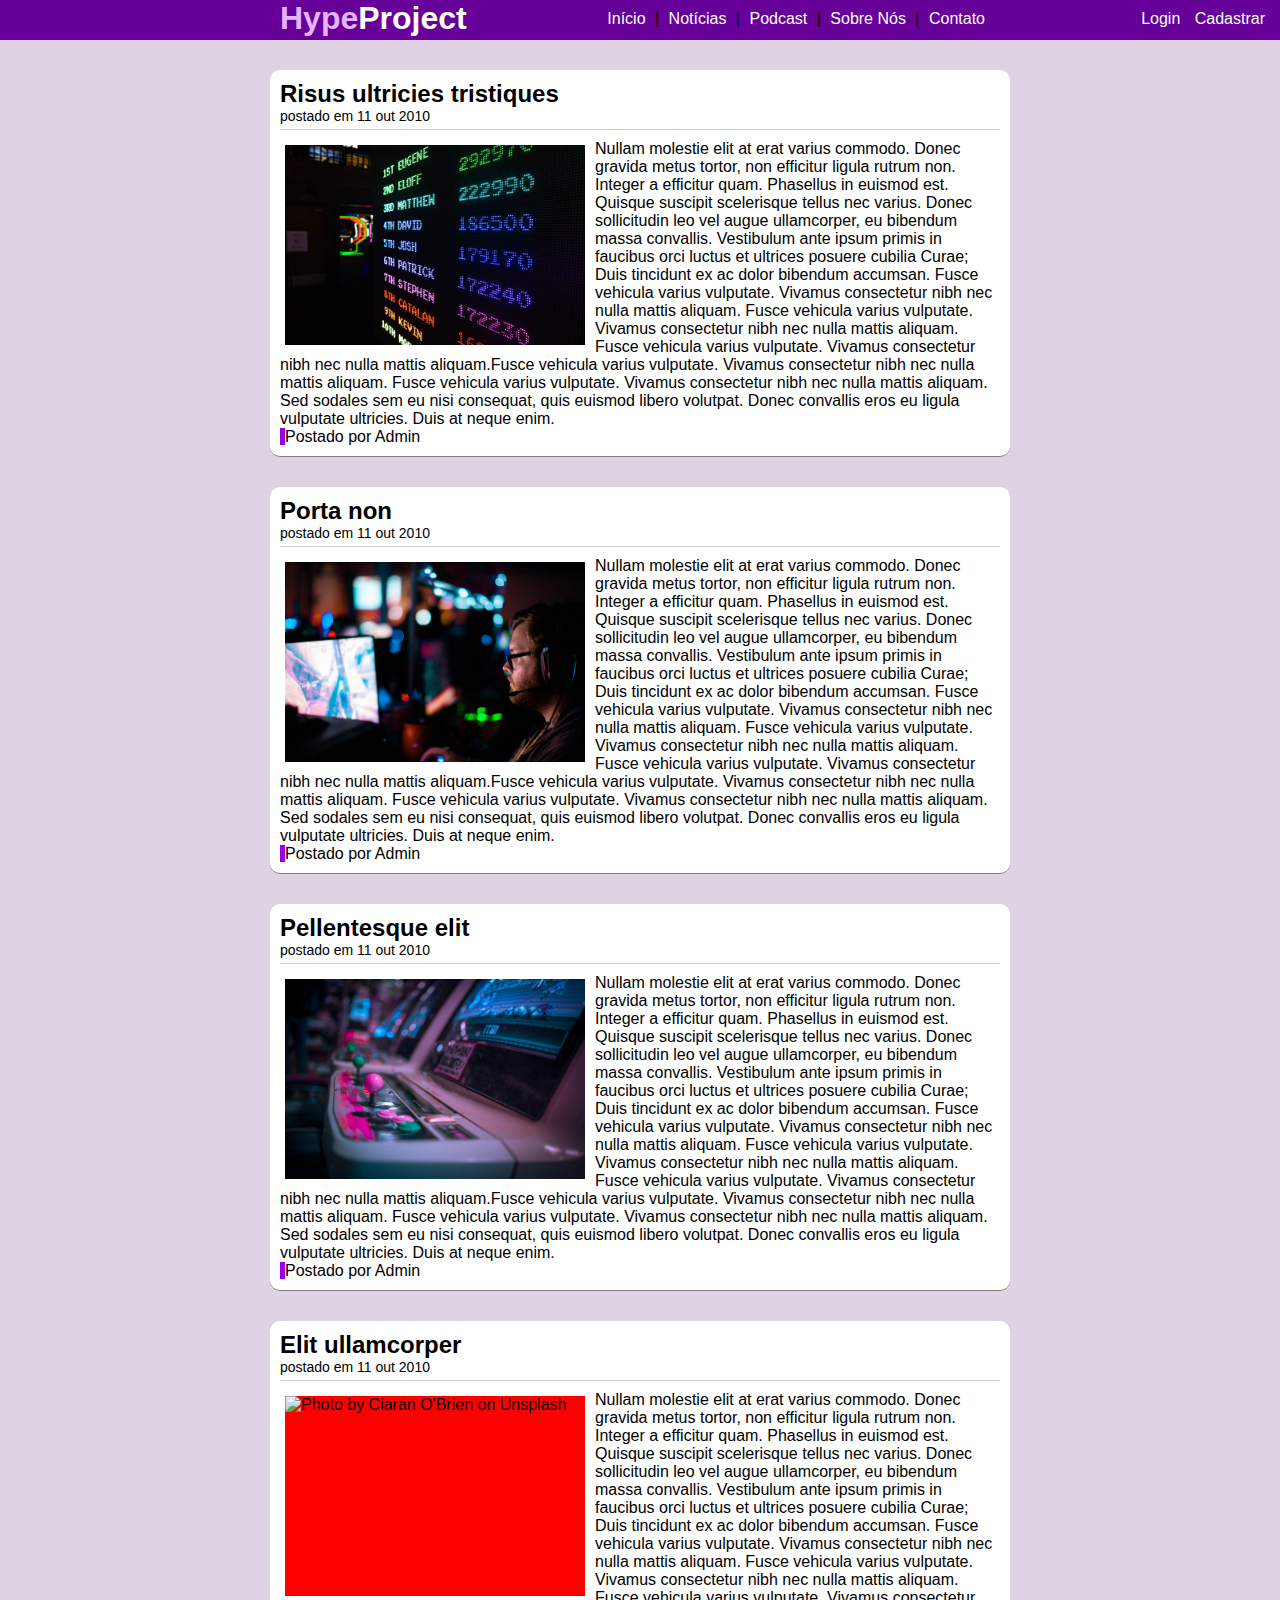
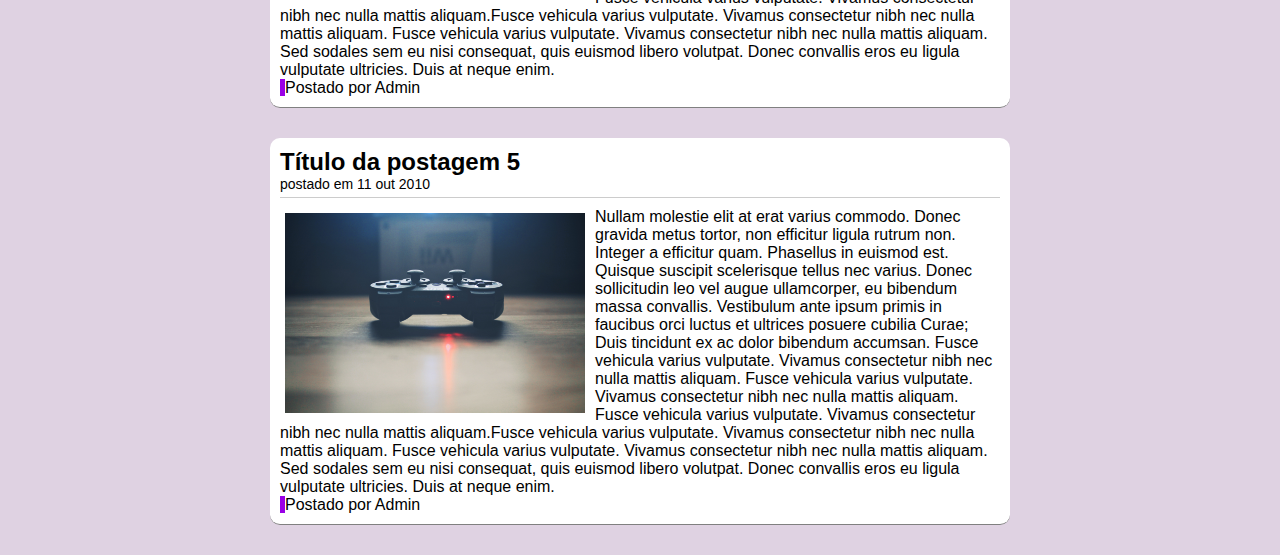
==== index.html @ acbac24e "Files Uploaded" ====
<!doctype html>
<html>

<head>
    <title>HypeProject</title>
    <meta charset="utf-8" />
    <link rel="stylesheet" type="text/css" href="css/style.css" />
</head>

<body>
    <div id="tpbar">
        <div id="loginscr">
            <a href="login.html">Login</a>
            <a href="cadastro.html">Cadastrar</a>
        </div>
        <div id="navigation">
            <h1 id="headertitle"><span class="blue">Hype</span><span class="white">Project</span></h1>
            <div id="link-menu">
                <a href="#">Início</a> |
                <a href="#">Notícias</a> |
                <a href="#">Podcast</a> |
                <a href="#">Sobre Nós</a> |
                <a href="#">Contato</a>
            </div>
        </div>

    </div>
    <div class="postagem">
        <h2>Risus ultricies tristiques</h2>
        <span class="datapost">postado em 11 out 2010</span>
        <div class=imagempost>
            <img src="img/element5-digital-LTyDj7u_TU4-unsplash.jpg" width="300px" height="200px" alt="Photo by Element5 Digital on Unsplash" />
        </div>
        <p>
            Nullam molestie elit at erat varius commodo. Donec gravida metus tortor, non efficitur ligula rutrum non. Integer a efficitur quam. Phasellus in euismod est. Quisque suscipit scelerisque tellus nec varius. Donec sollicitudin leo vel augue ullamcorper,
            eu bibendum massa convallis. Vestibulum ante ipsum primis in faucibus orci luctus et ultrices posuere cubilia Curae; Duis tincidunt ex ac dolor bibendum accumsan. Fusce vehicula varius vulputate. Vivamus consectetur nibh nec nulla mattis aliquam.
            Fusce vehicula varius vulputate. Vivamus consectetur nibh nec nulla mattis aliquam. Fusce vehicula varius vulputate. Vivamus consectetur nibh nec nulla mattis aliquam.Fusce vehicula varius vulputate. Vivamus consectetur nibh nec nulla mattis
            aliquam. Fusce vehicula varius vulputate. Vivamus consectetur nibh nec nulla mattis aliquam. Sed sodales sem eu nisi consequat, quis euismod libero volutpat. Donec convallis eros eu ligula vulputate ultricies. Duis at neque enim.</p>
        <span class="autorpost">Postado por Admin</span>
    </div>
    <div class="postagem">
        <h2>Porta non</h2>
        <span class="datapost">postado em 11 out 2010</span>
        <div class=imagempost>
            <img src="img/sean-do-5fy_PLKwj2E-unsplash.jpg" alt="Photo by Sean Do on Unsplash" width="300px" height="200px" />
        </div>
        <p>
            Nullam molestie elit at erat varius commodo. Donec gravida metus tortor, non efficitur ligula rutrum non. Integer a efficitur quam. Phasellus in euismod est. Quisque suscipit scelerisque tellus nec varius. Donec sollicitudin leo vel augue ullamcorper,
            eu bibendum massa convallis. Vestibulum ante ipsum primis in faucibus orci luctus et ultrices posuere cubilia Curae; Duis tincidunt ex ac dolor bibendum accumsan. Fusce vehicula varius vulputate. Vivamus consectetur nibh nec nulla mattis aliquam.
            Fusce vehicula varius vulputate. Vivamus consectetur nibh nec nulla mattis aliquam. Fusce vehicula varius vulputate. Vivamus consectetur nibh nec nulla mattis aliquam.Fusce vehicula varius vulputate. Vivamus consectetur nibh nec nulla mattis
            aliquam. Fusce vehicula varius vulputate. Vivamus consectetur nibh nec nulla mattis aliquam. Sed sodales sem eu nisi consequat, quis euismod libero volutpat. Donec convallis eros eu ligula vulputate ultricies. Duis at neque enim.</p>
        <span class="autorpost">Postado por Admin</span>
    </div>
    <div class="postagem">
        <h2>Pellentesque elit</h2>
        <span class="datapost">postado em 11 out 2010</span>
        <div class=imagempost>
            <img src="img/tokyo-luv-tnzzbvW9Rps-unsplash.jpg" alt="Photo by Tokyo Luv on Unsplash" width="300px" height="200px" />
        </div>
        <p>
            Nullam molestie elit at erat varius commodo. Donec gravida metus tortor, non efficitur ligula rutrum non. Integer a efficitur quam. Phasellus in euismod est. Quisque suscipit scelerisque tellus nec varius. Donec sollicitudin leo vel augue ullamcorper,
            eu bibendum massa convallis. Vestibulum ante ipsum primis in faucibus orci luctus et ultrices posuere cubilia Curae; Duis tincidunt ex ac dolor bibendum accumsan. Fusce vehicula varius vulputate. Vivamus consectetur nibh nec nulla mattis aliquam.
            Fusce vehicula varius vulputate. Vivamus consectetur nibh nec nulla mattis aliquam. Fusce vehicula varius vulputate. Vivamus consectetur nibh nec nulla mattis aliquam.Fusce vehicula varius vulputate. Vivamus consectetur nibh nec nulla mattis
            aliquam. Fusce vehicula varius vulputate. Vivamus consectetur nibh nec nulla mattis aliquam. Sed sodales sem eu nisi consequat, quis euismod libero volutpat. Donec convallis eros eu ligula vulputate ultricies. Duis at neque enim.</p>
        <span class="autorpost">Postado por Admin</span>
    </div>
    <div class="postagem">
        <h2>Elit ullamcorper</h2>
        <span class="datapost">postado em 11 out 2010</span>
        <div class=imagempost>
            <img src="img/ciaran-o-brien-YpRj5w60zBY-unsplash.jpg" alt="Photo by Ciaran O'Brien on Unsplash" width="300px" height="200px" />
        </div>
        <p>
            Nullam molestie elit at erat varius commodo. Donec gravida metus tortor, non efficitur ligula rutrum non. Integer a efficitur quam. Phasellus in euismod est. Quisque suscipit scelerisque tellus nec varius. Donec sollicitudin leo vel augue ullamcorper,
            eu bibendum massa convallis. Vestibulum ante ipsum primis in faucibus orci luctus et ultrices posuere cubilia Curae; Duis tincidunt ex ac dolor bibendum accumsan. Fusce vehicula varius vulputate. Vivamus consectetur nibh nec nulla mattis aliquam.
            Fusce vehicula varius vulputate. Vivamus consectetur nibh nec nulla mattis aliquam. Fusce vehicula varius vulputate. Vivamus consectetur nibh nec nulla mattis aliquam.Fusce vehicula varius vulputate. Vivamus consectetur nibh nec nulla mattis
            aliquam. Fusce vehicula varius vulputate. Vivamus consectetur nibh nec nulla mattis aliquam. Sed sodales sem eu nisi consequat, quis euismod libero volutpat. Donec convallis eros eu ligula vulputate ultricies. Duis at neque enim.</p>
        <span class="autorpost">Postado por Admin</span>
    </div>
    <div class="postagem">
        <h2>Título da postagem 5</h2>
        <span class="datapost">postado em 11 out 2010</span>
        <div class=imagempost>
            <img src="img/pawel-kadysz-CuFYW1c97w8-unsplash.jpg" alt="Photo by Pawel Kadysz on Unsplash" width="300px" height="200px" />
        </div>
        <p>
            Nullam molestie elit at erat varius commodo. Donec gravida metus tortor, non efficitur ligula rutrum non. Integer a efficitur quam. Phasellus in euismod est. Quisque suscipit scelerisque tellus nec varius. Donec sollicitudin leo vel augue ullamcorper,
            eu bibendum massa convallis. Vestibulum ante ipsum primis in faucibus orci luctus et ultrices posuere cubilia Curae; Duis tincidunt ex ac dolor bibendum accumsan. Fusce vehicula varius vulputate. Vivamus consectetur nibh nec nulla mattis aliquam.
            Fusce vehicula varius vulputate. Vivamus consectetur nibh nec nulla mattis aliquam. Fusce vehicula varius vulputate. Vivamus consectetur nibh nec nulla mattis aliquam.Fusce vehicula varius vulputate. Vivamus consectetur nibh nec nulla mattis
            aliquam. Fusce vehicula varius vulputate. Vivamus consectetur nibh nec nulla mattis aliquam. Sed sodales sem eu nisi consequat, quis euismod libero volutpat. Donec convallis eros eu ligula vulputate ultricies. Duis at neque enim.</p>
        <span class="autorpost">Postado por Admin</span>
    </div>
</body>

</html>
---- css/style.css ----
* {
    margin: 0;
    padding: 0;
}

body {
    background: #DFD2E2;
    font-family: Trebuchet, Helvetica, sans-serif;
}

#tpbar {
    background: #660099;
    height: 40px;
    boder-bottom: 1px solid #808080;
}

#loginscr {
    float: right;
    padding: 10px;
}

.blue {
    color: #e6b3ff;
}

.white {
    color: #FFFFFF;
}

#telalogin {
    border-radius: 10px;
    margin: 30px auto;
    padding: 10px;
    width: 980px;
    background: #FFFFFF;
    border-bottom: 1px solid #808080;
}

.postagem {
    border-radius: 10px;
    margin: 30px auto;
    padding: 10px;
    width: 720px;
    background: #FFFFFF;
    border-bottom: 1px solid #808080;
}

#navigation {
    width: 720px;
    margin: 0 auto;
}

#headertitle {
    float: left;
}

#link-menu {
    padding: 10px;
    float: right;
}

.datapost {
    font-size: 14px;
    border-bottom: 1px solid #cccccc;
    display: block;
    padding-bottom: 5px;
    margin-bottom: 10px;
}

.imagempost {
    background: red;
    width: 300px;
    height: 200px;
    float: left;
    margin: 5px 10px 5px 5px;
}

.autorpost {
    border-left: 5px solid #9900e6;
}

a {
    text-decoration: none;
    padding: 5px;
}

a:link {
    color: #FFFFFF;
}

a:visited {
    color: #FFFFFF;
}

a:hover {
    color: #FFFFFF;
    background: #e6b3ff;
}

a:active {
    color: #004d80;
}
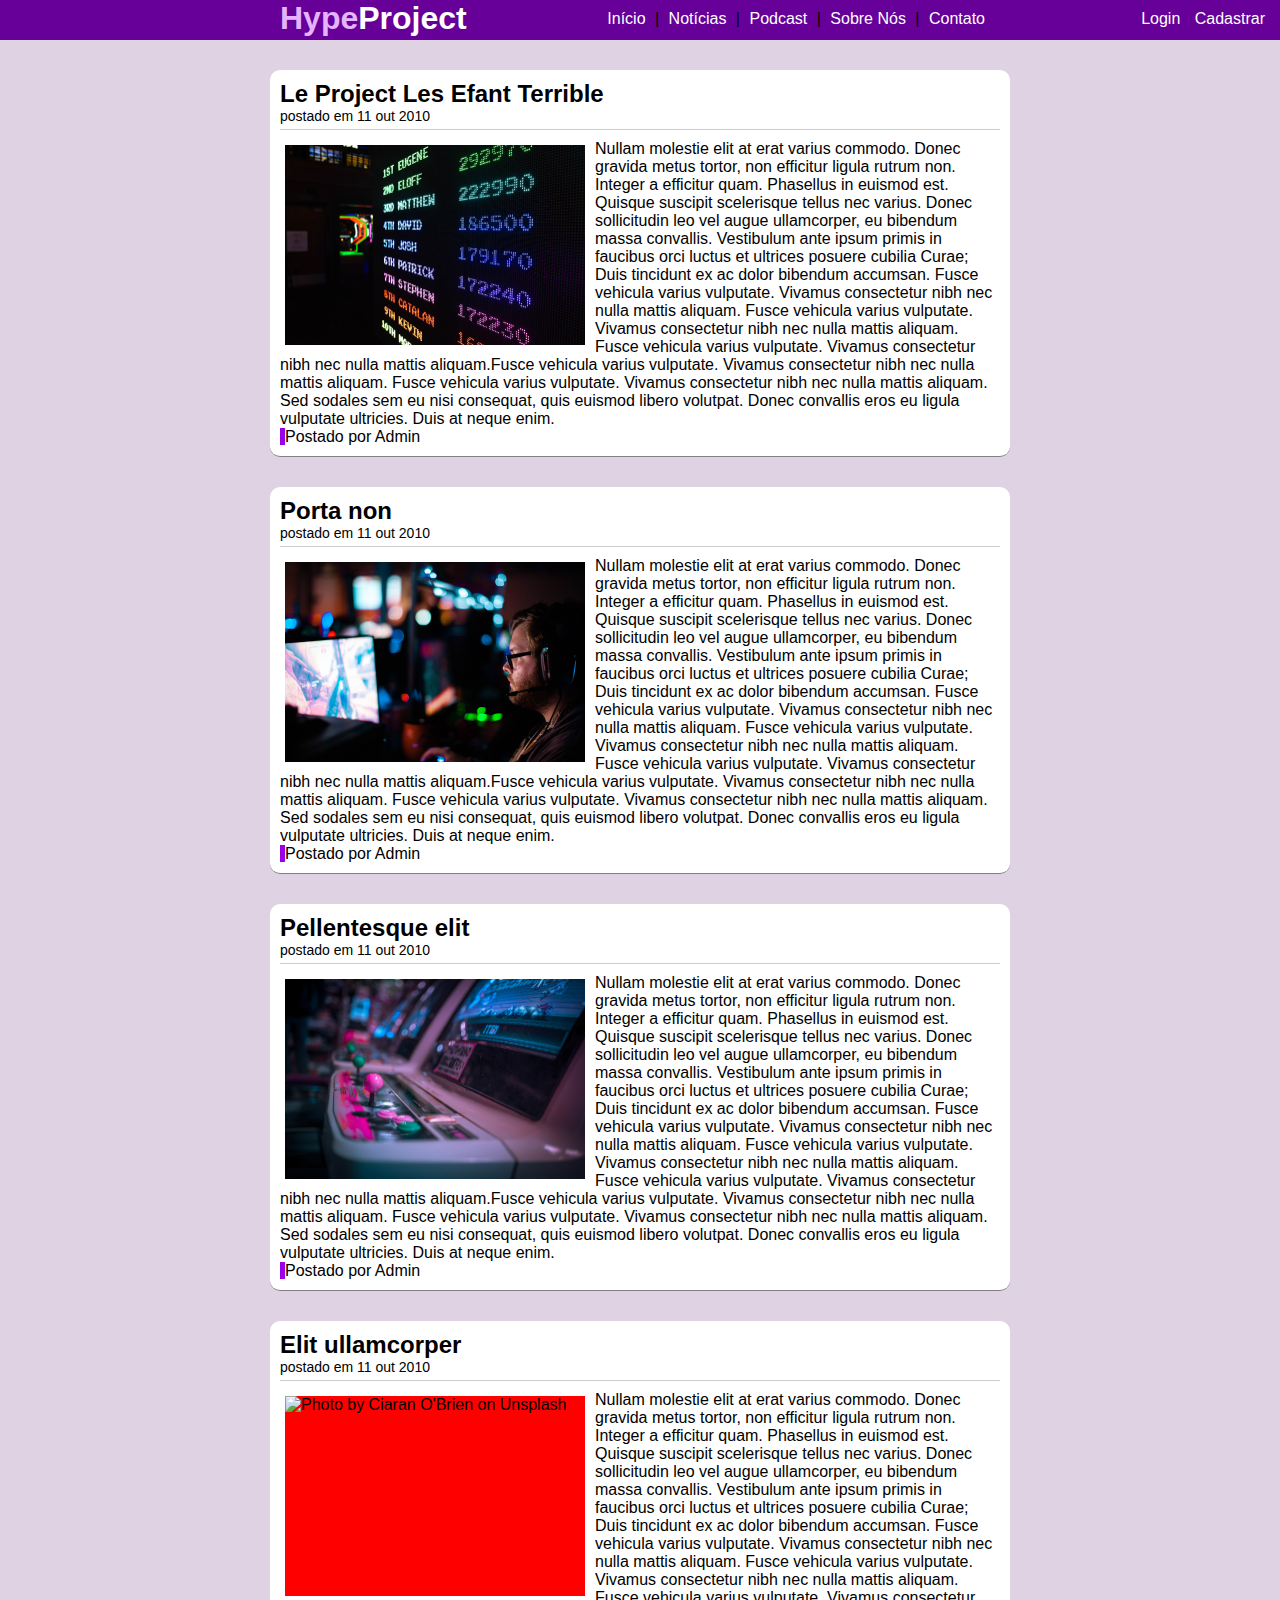
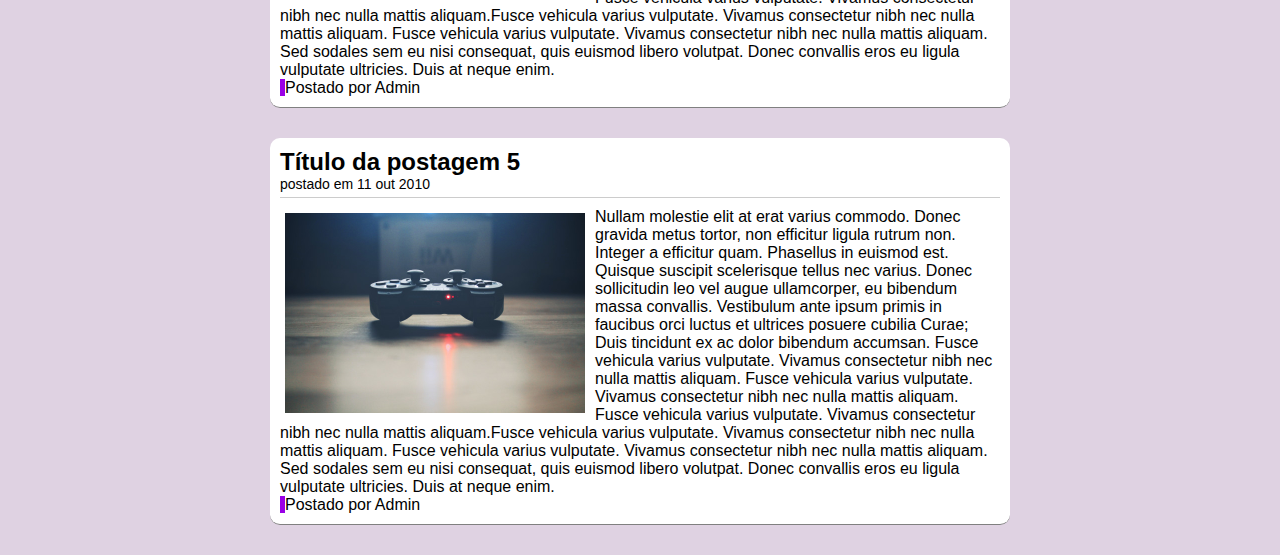
==== commit 94522e4a: "Little Fix" ====
--- a/index.html
+++ b/index.html
@@ -26,7 +26,7 @@
 
     </div>
     <div class="postagem">
-        <h2>Risus ultricies tristiques</h2>
+        <h2>Le Project Les Efant Terrible</h2>
         <span class="datapost">postado em 11 out 2010</span>
         <div class=imagempost>
             <img src="img/element5-digital-LTyDj7u_TU4-unsplash.jpg" width="300px" height="200px" alt="Photo by Element5 Digital on Unsplash" />
